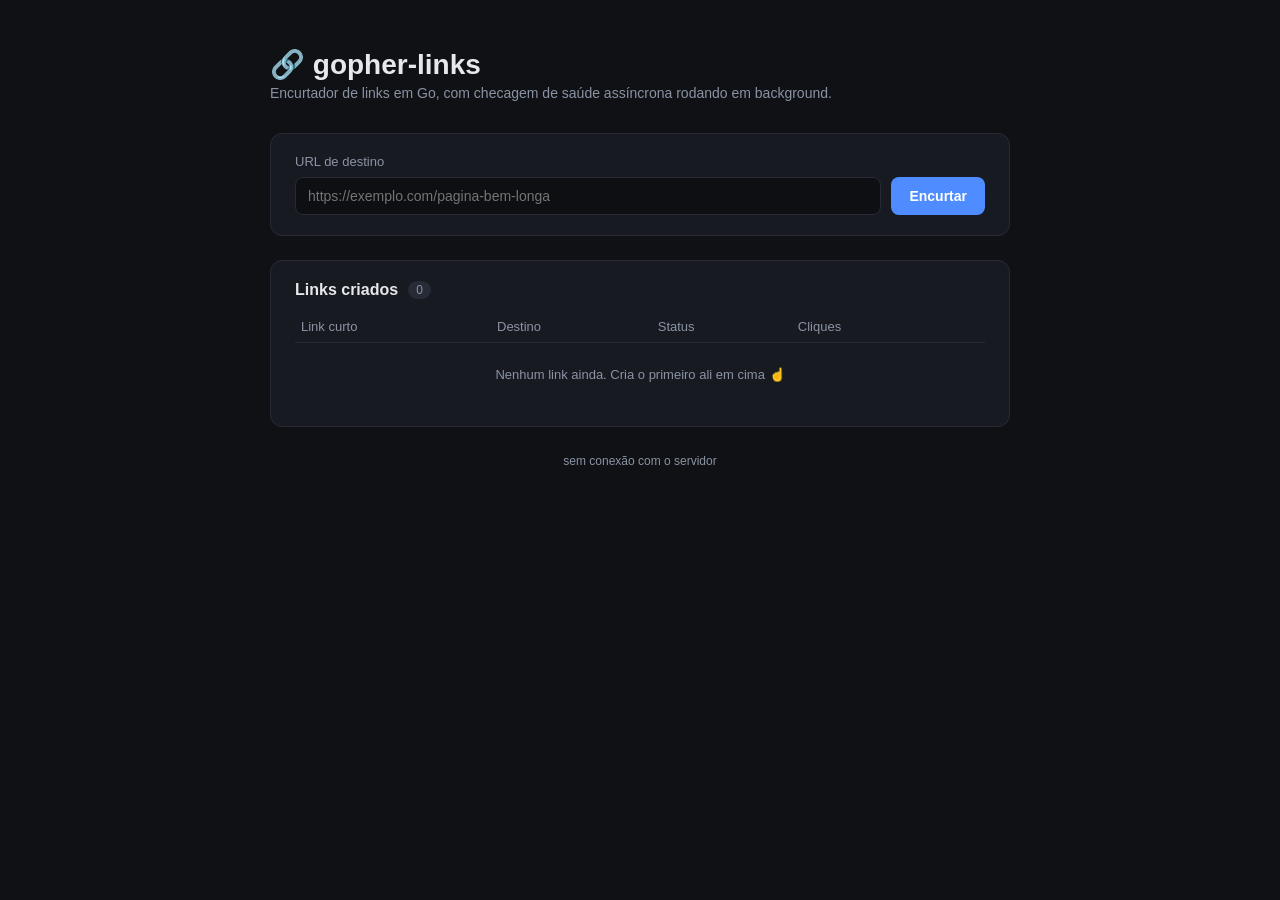
==== internal/webui/ui/index.html @ de7e9a8d "gopher-links: encurtador de links em Go com painel e checagem assincrona - API REST em net/http (rot" ====
<!DOCTYPE html>
<html lang="pt-br">
<head>
  <meta charset="UTF-8" />
  <meta name="viewport" content="width=device-width, initial-scale=1.0" />
  <title>gopher-links</title>
  <link rel="stylesheet" href="style.css" />
</head>
<body>
  <div class="wrap">
    <header>
      <h1>🔗 gopher-links</h1>
      <p class="subtitle">Encurtador de links em Go, com checagem de saúde assíncrona rodando em background.</p>
    </header>

    <form id="shorten-form" class="card">
      <label for="url-input">URL de destino</label>
      <div class="form-row">
        <input
          id="url-input"
          type="text"
          placeholder="https://exemplo.com/pagina-bem-longa"
          autocomplete="off"
          required
        />
        <button type="submit">Encurtar</button>
      </div>
      <p id="form-error" class="error hidden"></p>
    </form>

    <section class="card">
      <div class="section-header">
        <h2>Links criados</h2>
        <span id="link-count" class="badge-count">0</span>
      </div>
      <table>
        <thead>
          <tr>
            <th>Link curto</th>
            <th>Destino</th>
            <th>Status</th>
            <th>Cliques</th>
            <th></th>
          </tr>
        </thead>
        <tbody id="links-body">
          <tr id="empty-row">
            <td colspan="5" class="empty">Nenhum link ainda. Cria o primeiro ali em cima ☝️</td>
          </tr>
        </tbody>
      </table>
    </section>

    <footer>
      <span id="conn-status" class="conn-status">conectando...</span>
    </footer>
  </div>

  <script src="config.js"></script>
  <script src="app.js"></script>
</body>
</html>
---- internal/webui/ui/style.css ----
/* estilo simples, sem framework nenhum — só pra dar uma cara decente
   pro painel sem complicar o projeto com build step de CSS */

:root {
  --bg: #0f1115;
  --card: #171a21;
  --border: #262b36;
  --text: #e6e8ec;
  --muted: #8b93a3;
  --accent: #4f8cff;
  --green: #3ecf8e;
  --yellow: #e8b339;
  --red: #ef5757;
}

* {
  box-sizing: border-box;
}

body {
  margin: 0;
  background: var(--bg);
  color: var(--text);
  font-family: -apple-system, BlinkMacSystemFont, "Segoe UI", Roboto, sans-serif;
}

.wrap {
  max-width: 780px;
  margin: 0 auto;
  padding: 48px 20px 80px;
}

header h1 {
  margin: 0 0 4px;
  font-size: 28px;
}

.subtitle {
  color: var(--muted);
  margin: 0 0 32px;
  font-size: 14px;
}

.card {
  background: var(--card);
  border: 1px solid var(--border);
  border-radius: 12px;
  padding: 20px 24px;
  margin-bottom: 24px;
}

label {
  display: block;
  font-size: 13px;
  color: var(--muted);
  margin-bottom: 8px;
}

.form-row {
  display: flex;
  gap: 10px;
}

input[type="text"] {
  flex: 1;
  background: #0d0f13;
  border: 1px solid var(--border);
  border-radius: 8px;
  padding: 10px 12px;
  color: var(--text);
  font-size: 14px;
}

input[type="text"]:focus {
  outline: none;
  border-color: var(--accent);
}

button {
  background: var(--accent);
  color: white;
  border: none;
  border-radius: 8px;
  padding: 10px 18px;
  font-size: 14px;
  font-weight: 600;
  cursor: pointer;
}

button:hover {
  filter: brightness(1.1);
}

button:disabled {
  opacity: 0.6;
  cursor: default;
}

.error {
  color: var(--red);
  font-size: 13px;
  margin: 10px 0 0;
}

.hidden {
  display: none;
}

.section-header {
  display: flex;
  align-items: center;
  gap: 10px;
  margin-bottom: 12px;
}

.section-header h2 {
  font-size: 16px;
  margin: 0;
}

.badge-count {
  background: var(--border);
  color: var(--muted);
  font-size: 12px;
  padding: 2px 8px;
  border-radius: 999px;
}

table {
  width: 100%;
  border-collapse: collapse;
  font-size: 13px;
}

th {
  text-align: left;
  color: var(--muted);
  font-weight: 500;
  padding: 8px 6px;
  border-bottom: 1px solid var(--border);
}

td {
  padding: 10px 6px;
  border-bottom: 1px solid var(--border);
  vertical-align: middle;
}

tr:last-child td {
  border-bottom: none;
}

td.empty {
  color: var(--muted);
  text-align: center;
  padding: 24px 0;
}

a.short-link {
  color: var(--accent);
  text-decoration: none;
}

a.short-link:hover {
  text-decoration: underline;
}

.destination {
  color: var(--muted);
  max-width: 260px;
  overflow: hidden;
  text-overflow: ellipsis;
  white-space: nowrap;
  display: inline-block;
}

.status {
  display: inline-flex;
  align-items: center;
  gap: 6px;
  padding: 3px 10px;
  border-radius: 999px;
  font-size: 12px;
  font-weight: 600;
}

.status::before {
  content: "";
  width: 7px;
  height: 7px;
  border-radius: 50%;
}

.status.pending {
  background: rgba(232, 179, 57, 0.15);
  color: var(--yellow);
}
.status.pending::before {
  background: var(--yellow);
}

.status.healthy {
  background: rgba(62, 207, 142, 0.15);
  color: var(--green);
}
.status.healthy::before {
  background: var(--green);
}

.status.unhealthy {
  background: rgba(239, 87, 87, 0.15);
  color: var(--red);
}
.status.unhealthy::before {
  background: var(--red);
}

.copy-btn {
  background: transparent;
  border: 1px solid var(--border);
  color: var(--muted);
  padding: 4px 10px;
  font-size: 12px;
  border-radius: 6px;
}

.copy-btn:hover {
  border-color: var(--accent);
  color: var(--accent);
}

footer {
  text-align: center;
  margin-top: 8px;
}

.conn-status {
  font-size: 12px;
  color: var(--muted);
}
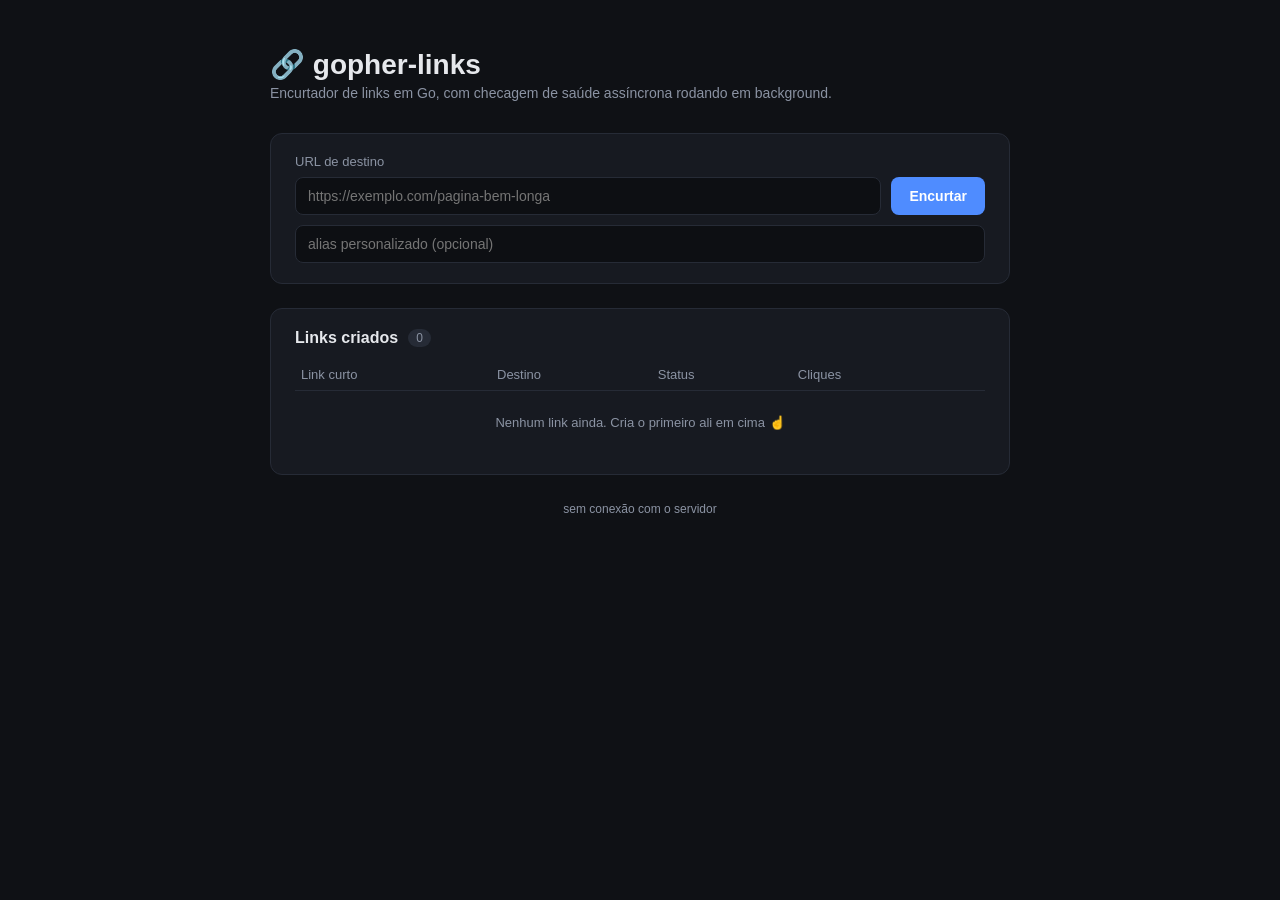
==== commit b70d8d68: "Adiciona alias personalizado, expiracao e rate limiting - alias opcional no POST /api/shorten (Creat" ====
--- a/internal/webui/ui/index.html
+++ b/internal/webui/ui/index.html
@@ -25,6 +25,13 @@
         />
         <button type="submit">Encurtar</button>
       </div>
+      <input
+        id="alias-input"
+        class="alias-input"
+        type="text"
+        placeholder="alias personalizado (opcional)"
+        autocomplete="off"
+      />
       <p id="form-error" class="error hidden"></p>
     </form>
 
--- a/internal/webui/ui/style.css
+++ b/internal/webui/ui/style.css
@@ -76,6 +76,11 @@
   border-color: var(--accent);
 }
 
+.alias-input {
+  margin-top: 10px;
+  width: 100%;
+}
+
 button {
   background: var(--accent);
   color: white;
@@ -229,6 +234,11 @@
   color: var(--accent);
 }
 
+.copy-btn.copied {
+  border-color: var(--green);
+  color: var(--green);
+}
+
 footer {
   text-align: center;
   margin-top: 8px;
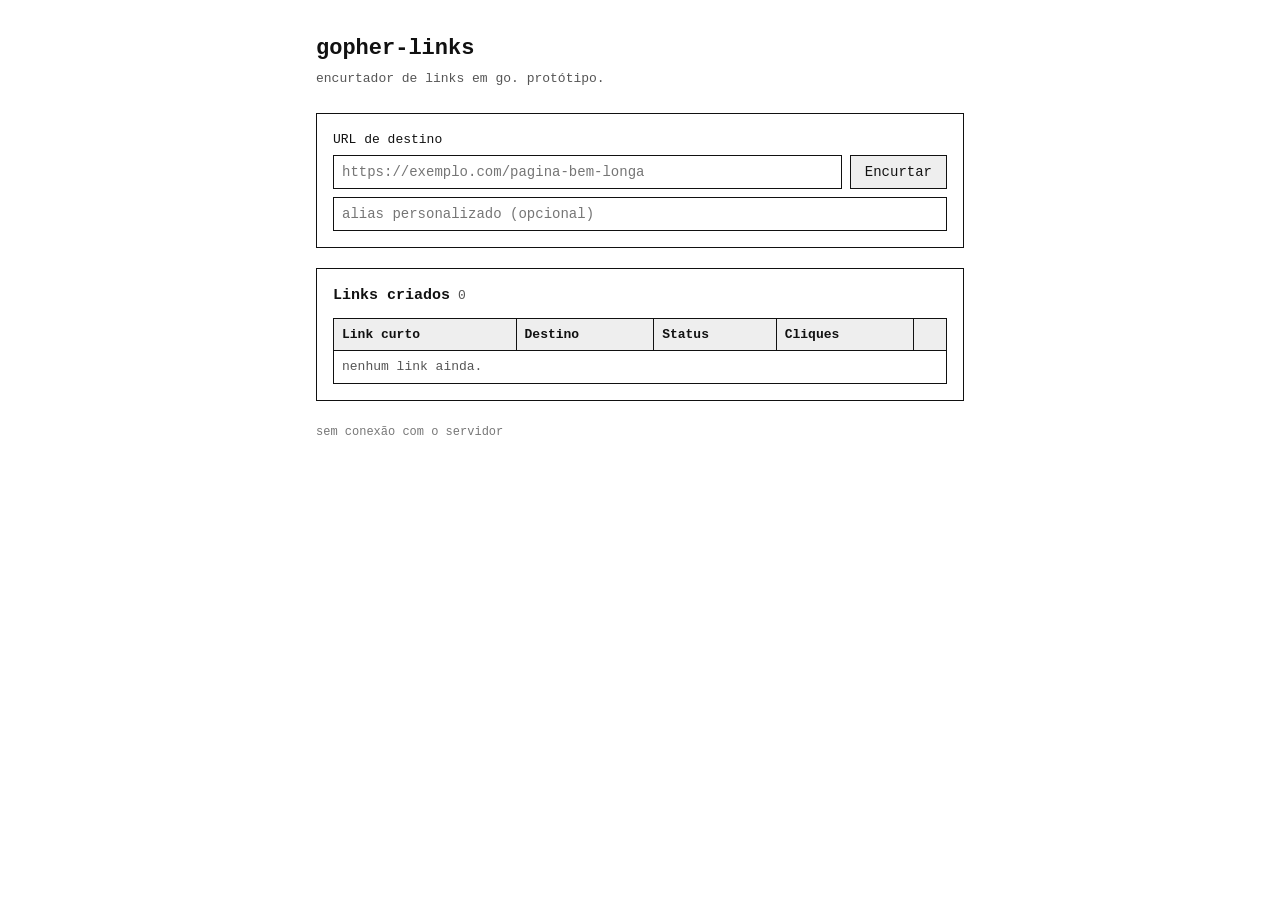
==== commit 03e942ed: "Redesenha o painel com visual simples de prototipo" ====
--- a/internal/webui/ui/index.html
+++ b/internal/webui/ui/index.html
@@ -9,8 +9,8 @@
 <body>
   <div class="wrap">
     <header>
-      <h1>🔗 gopher-links</h1>
-      <p class="subtitle">Encurtador de links em Go, com checagem de saúde assíncrona rodando em background.</p>
+      <h1>gopher-links</h1>
+      <p class="subtitle">encurtador de links em go. protótipo.</p>
     </header>
 
     <form id="shorten-form" class="card">
@@ -52,7 +52,7 @@
         </thead>
         <tbody id="links-body">
           <tr id="empty-row">
-            <td colspan="5" class="empty">Nenhum link ainda. Cria o primeiro ali em cima ☝️</td>
+            <td colspan="5" class="empty">nenhum link ainda.</td>
           </tr>
         </tbody>
       </table>
--- a/internal/webui/ui/style.css
+++ b/internal/webui/ui/style.css
@@ -1,17 +1,5 @@
-/* estilo simples, sem framework nenhum — só pra dar uma cara decente
-   pro painel sem complicar o projeto com build step de CSS */
-
-:root {
-  --bg: #0f1115;
-  --card: #171a21;
-  --border: #262b36;
-  --text: #e6e8ec;
-  --muted: #8b93a3;
-  --accent: #4f8cff;
-  --green: #3ecf8e;
-  --yellow: #e8b339;
-  --red: #ef5757;
-}
+/* visual simples, meio "protótipo": fonte monoespaçada, cantos retos,
+   bordas finas, fundo branco. sem gradiente, sombra ou arredondado. */
 
 * {
   box-sizing: border-box;
@@ -19,92 +7,95 @@
 
 body {
   margin: 0;
-  background: var(--bg);
-  color: var(--text);
-  font-family: -apple-system, BlinkMacSystemFont, "Segoe UI", Roboto, sans-serif;
+  background: #ffffff;
+  color: #111111;
+  font-family: "Courier New", Courier, monospace;
+  font-size: 14px;
+  line-height: 1.5;
 }
 
 .wrap {
-  max-width: 780px;
+  max-width: 680px;
   margin: 0 auto;
-  padding: 48px 20px 80px;
+  padding: 32px 16px 64px;
 }
 
 header h1 {
   margin: 0 0 4px;
-  font-size: 28px;
+  font-size: 22px;
+  font-weight: bold;
 }
 
 .subtitle {
-  color: var(--muted);
-  margin: 0 0 32px;
-  font-size: 14px;
+  margin: 0 0 24px;
+  color: #555555;
+  font-size: 13px;
 }
 
 .card {
-  background: var(--card);
-  border: 1px solid var(--border);
-  border-radius: 12px;
-  padding: 20px 24px;
-  margin-bottom: 24px;
+  border: 1px solid #111111;
+  padding: 16px;
+  margin-bottom: 20px;
+  background: #ffffff;
 }
 
 label {
   display: block;
   font-size: 13px;
-  color: var(--muted);
-  margin-bottom: 8px;
+  margin-bottom: 6px;
 }
 
 .form-row {
   display: flex;
-  gap: 10px;
+  gap: 8px;
 }
 
 input[type="text"] {
   flex: 1;
-  background: #0d0f13;
-  border: 1px solid var(--border);
-  border-radius: 8px;
-  padding: 10px 12px;
-  color: var(--text);
+  border: 1px solid #111111;
+  border-radius: 0;
+  padding: 8px;
+  font-family: inherit;
   font-size: 14px;
+  background: #ffffff;
+  color: #111111;
 }
 
 input[type="text"]:focus {
-  outline: none;
-  border-color: var(--accent);
+  outline: 2px solid #111111;
+  outline-offset: -1px;
 }
 
 .alias-input {
-  margin-top: 10px;
+  margin-top: 8px;
   width: 100%;
 }
 
 button {
-  background: var(--accent);
-  color: white;
-  border: none;
-  border-radius: 8px;
-  padding: 10px 18px;
+  border: 1px solid #111111;
+  border-radius: 0;
+  background: #eeeeee;
+  color: #111111;
+  padding: 8px 14px;
+  font-family: inherit;
   font-size: 14px;
-  font-weight: 600;
   cursor: pointer;
 }
 
 button:hover {
-  filter: brightness(1.1);
+  background: #111111;
+  color: #ffffff;
 }
 
 button:disabled {
-  opacity: 0.6;
+  opacity: 0.5;
   cursor: default;
 }
 
 .error {
-  color: var(--red);
+  color: #bb0000;
   font-size: 13px;
-  margin: 10px 0 0;
+  margin: 8px 0 0;
 }
 
 .hidden {
@@ -113,22 +104,19 @@
 
 .section-header {
   display: flex;
-  align-items: center;
-  gap: 10px;
-  margin-bottom: 12px;
+  align-items: baseline;
+  gap: 8px;
+  margin-bottom: 10px;
 }
 
 .section-header h2 {
-  font-size: 16px;
+  font-size: 15px;
   margin: 0;
 }
 
 .badge-count {
-  background: var(--border);
-  color: var(--muted);
-  font-size: 12px;
-  padding: 2px 8px;
-  border-radius: 999px;
+  font-size: 13px;
+  color: #555555;
 }
 
 table {
@@ -137,114 +125,70 @@
   font-size: 13px;
 }
 
-th {
+th,
+td {
+  border: 1px solid #111111;
+  padding: 6px 8px;
   text-align: left;
-  color: var(--muted);
-  font-weight: 500;
-  padding: 8px 6px;
-  border-bottom: 1px solid var(--border);
+  vertical-align: top;
 }
 
-td {
-  padding: 10px 6px;
-  border-bottom: 1px solid var(--border);
-  vertical-align: middle;
-}
-
-tr:last-child td {
-  border-bottom: none;
+th {
+  background: #eeeeee;
+  font-weight: bold;
 }
 
 td.empty {
-  color: var(--muted);
-  text-align: center;
-  padding: 24px 0;
+  color: #555555;
+  text-align: left;
 }
 
 a.short-link {
-  color: var(--accent);
-  text-decoration: none;
-}
-
-a.short-link:hover {
+  color: #0000aa;
   text-decoration: underline;
 }
 
 .destination {
-  color: var(--muted);
-  max-width: 260px;
+  display: inline-block;
+  max-width: 240px;
   overflow: hidden;
   text-overflow: ellipsis;
   white-space: nowrap;
-  display: inline-block;
+  vertical-align: bottom;
 }
 
+/* status como texto simples, sem pílula nem bolinha */
 .status {
-  display: inline-flex;
-  align-items: center;
-  gap: 6px;
-  padding: 3px 10px;
-  border-radius: 999px;
-  font-size: 12px;
-  font-weight: 600;
+  font-size: 13px;
 }
 
-.status::before {
-  content: "";
-  width: 7px;
-  height: 7px;
-  border-radius: 50%;
+.status.healthy {
+  color: #007700;
+}
+
+.status.unhealthy {
+  color: #bb0000;
 }
 
 .status.pending {
-  background: rgba(232, 179, 57, 0.15);
-  color: var(--yellow);
-}
-.status.pending::before {
-  background: var(--yellow);
-}
-
-.status.healthy {
-  background: rgba(62, 207, 142, 0.15);
-  color: var(--green);
-}
-.status.healthy::before {
-  background: var(--green);
-}
-
-.status.unhealthy {
-  background: rgba(239, 87, 87, 0.15);
-  color: var(--red);
-}
-.status.unhealthy::before {
-  background: var(--red);
+  color: #777777;
 }
 
 .copy-btn {
-  background: transparent;
-  border: 1px solid var(--border);
-  color: var(--muted);
-  padding: 4px 10px;
+  padding: 3px 8px;
   font-size: 12px;
-  border-radius: 6px;
-}
-
-.copy-btn:hover {
-  border-color: var(--accent);
-  color: var(--accent);
 }
 
 .copy-btn.copied {
-  border-color: var(--green);
-  color: var(--green);
+  background: #111111;
+  color: #ffffff;
 }
 
 footer {
-  text-align: center;
   margin-top: 8px;
 }
 
 .conn-status {
   font-size: 12px;
-  color: var(--muted);
+  color: #777777;
 }
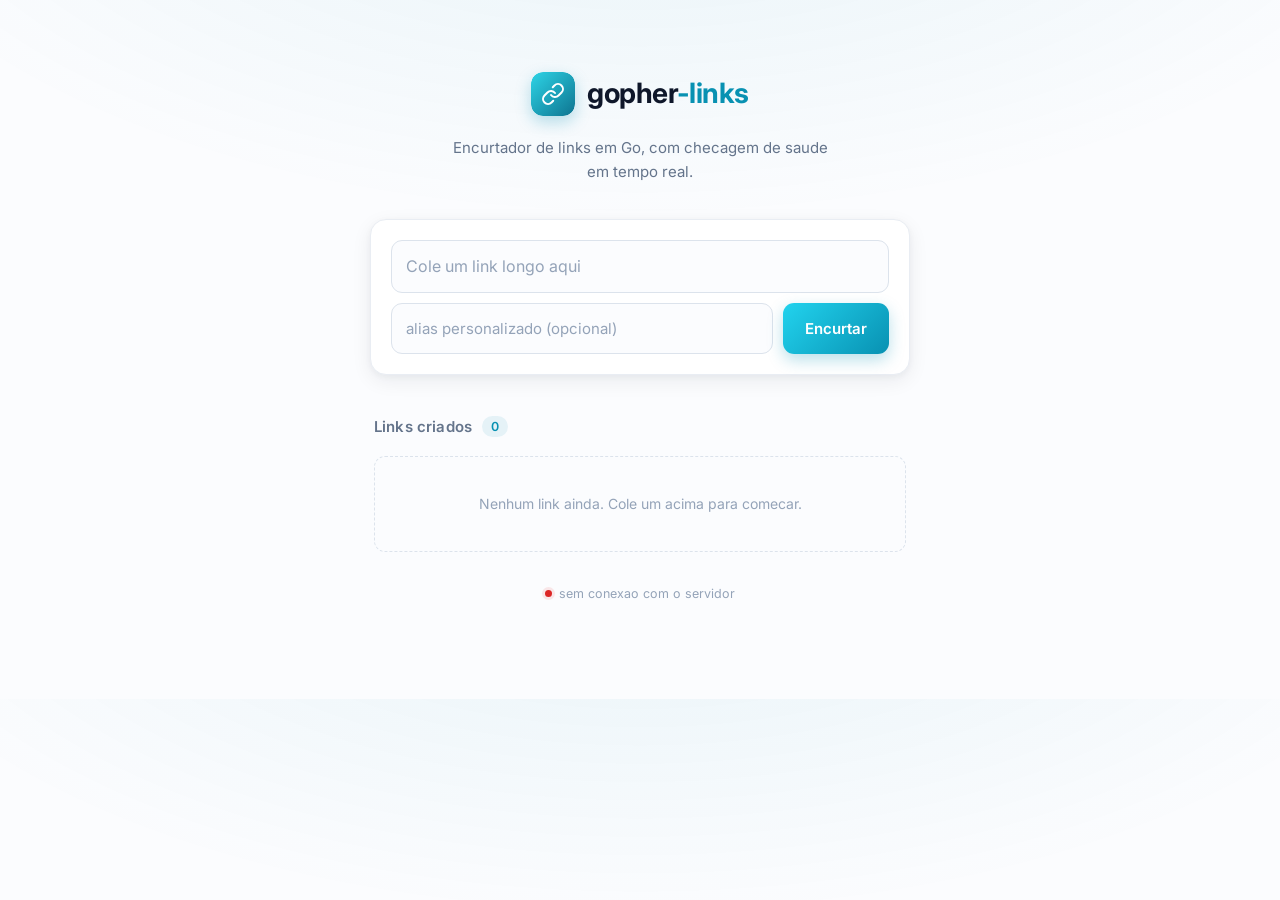
==== commit 8fe7111b: "Redesenha o painel com visual minimalista premium (logo, Inter, animacoes)" ====
--- a/internal/webui/ui/index.html
+++ b/internal/webui/ui/index.html
@@ -4,64 +4,72 @@
   <meta charset="UTF-8" />
   <meta name="viewport" content="width=device-width, initial-scale=1.0" />
   <title>gopher-links</title>
+  <meta name="description" content="Encurtador de links em Go com checagem de saude em tempo real." />
+  <link rel="preconnect" href="https://fonts.googleapis.com" />
+  <link rel="preconnect" href="https://fonts.gstatic.com" crossorigin />
+  <link href="https://fonts.googleapis.com/css2?family=Inter:wght@400;500;600;700&display=swap" rel="stylesheet" />
   <link rel="stylesheet" href="style.css" />
 </head>
 <body>
-  <div class="wrap">
-    <header>
-      <h1>gopher-links</h1>
-      <p class="subtitle">encurtador de links em go. protótipo.</p>
+  <main class="wrap">
+    <header class="hero">
+      <div class="brand">
+        <svg class="logo" width="44" height="44" viewBox="0 0 44 44" fill="none" xmlns="http://www.w3.org/2000/svg" aria-hidden="true">
+          <rect width="44" height="44" rx="12" fill="url(#lg)" />
+          <g transform="translate(10 10)" stroke="#ffffff" stroke-width="2" stroke-linecap="round" stroke-linejoin="round">
+            <path d="M10 13a5 5 0 0 0 7.54.54l3-3a5 5 0 0 0-7.07-7.07l-1.72 1.71" />
+            <path d="M14 11a5 5 0 0 0-7.54-.54l-3 3a5 5 0 0 0 7.07 7.07l1.71-1.71" />
+          </g>
+          <defs>
+            <linearGradient id="lg" x1="0" y1="0" x2="44" y2="44" gradientUnits="userSpaceOnUse">
+              <stop stop-color="#2DD4E6" />
+              <stop offset="1" stop-color="#0E7490" />
+            </linearGradient>
+          </defs>
+        </svg>
+        <span class="wordmark">gopher<span class="wordmark-accent">-links</span></span>
+      </div>
+      <p class="subtitle">Encurtador de links em Go, com checagem de saude em tempo real.</p>
     </header>
 
     <form id="shorten-form" class="card">
-      <label for="url-input">URL de destino</label>
-      <div class="form-row">
+      <input
+        id="url-input"
+        class="input input-url"
+        type="url"
+        placeholder="Cole um link longo aqui"
+        autocomplete="off"
+        required
+      />
+      <div class="field-row">
         <input
-          id="url-input"
+          id="alias-input"
+          class="input input-alias"
           type="text"
-          placeholder="https://exemplo.com/pagina-bem-longa"
+          placeholder="alias personalizado (opcional)"
           autocomplete="off"
-          required
         />
-        <button type="submit">Encurtar</button>
+        <button type="submit" class="btn-primary">
+          <span class="btn-label">Encurtar</span>
+          <span class="spinner" aria-hidden="true"></span>
+        </button>
       </div>
-      <input
-        id="alias-input"
-        class="alias-input"
-        type="text"
-        placeholder="alias personalizado (opcional)"
-        autocomplete="off"
-      />
       <p id="form-error" class="error hidden"></p>
     </form>
 
-    <section class="card">
-      <div class="section-header">
+    <section class="results">
+      <div class="results-head">
         <h2>Links criados</h2>
-        <span id="link-count" class="badge-count">0</span>
+        <span id="link-count" class="count">0</span>
       </div>
-      <table>
-        <thead>
-          <tr>
-            <th>Link curto</th>
-            <th>Destino</th>
-            <th>Status</th>
-            <th>Cliques</th>
-            <th></th>
-          </tr>
-        </thead>
-        <tbody id="links-body">
-          <tr id="empty-row">
-            <td colspan="5" class="empty">nenhum link ainda.</td>
-          </tr>
-        </tbody>
-      </table>
+      <div id="links-list" class="links-list"></div>
+      <p id="empty-state" class="empty">Nenhum link ainda. Cole um acima para comecar.</p>
     </section>
 
     <footer>
       <span id="conn-status" class="conn-status">conectando...</span>
     </footer>
-  </div>
+  </main>
 
   <script src="config.js"></script>
   <script src="app.js"></script>
--- a/internal/webui/ui/style.css
+++ b/internal/webui/ui/style.css
@@ -1,194 +1,505 @@
-/* visual simples, meio "protótipo": fonte monoespaçada, cantos retos,
-   bordas finas, fundo branco. sem gradiente, sombra ou arredondado. */
+/* gopher-links - visual minimalista e premium.
+   tokens em :root, com modo escuro automatico via prefers-color-scheme. */
+
+:root {
+  --bg: #fbfcfe;
+  --surface: #ffffff;
+  --surface-hover: #f7f9fc;
+  --text: #0f172a;
+  --muted: #64748b;
+  --faint: #94a3b8;
+  --border: #e9edf3;
+  --border-strong: #dce3ec;
+
+  --accent: #0891b2;
+  --accent-2: #22d3ee;
+  --accent-ink: #0e7490;
+  --accent-soft: rgba(8, 145, 178, 0.09);
+
+  --green: #15a34a;
+  --green-soft: rgba(21, 163, 74, 0.11);
+  --amber: #d97706;
+  --amber-soft: rgba(217, 119, 6, 0.13);
+  --red: #dc2626;
+  --red-soft: rgba(220, 38, 38, 0.1);
+
+  --shadow-sm: 0 1px 2px rgba(15, 23, 42, 0.04), 0 1px 3px rgba(15, 23, 42, 0.05);
+  --shadow-md: 0 6px 20px rgba(15, 23, 42, 0.07), 0 2px 6px rgba(15, 23, 42, 0.04);
+  --shadow-accent: 0 6px 16px rgba(8, 145, 178, 0.28);
+  --ring: 0 0 0 4px rgba(8, 145, 178, 0.14);
+
+  --radius: 16px;
+  --radius-sm: 11px;
+  --radius-pill: 999px;
+}
+
+@media (prefers-color-scheme: dark) {
+  :root {
+    --bg: #0a0e13;
+    --surface: #121820;
+    --surface-hover: #161d27;
+    --text: #e8edf3;
+    --muted: #96a2b2;
+    --faint: #5f6b7a;
+    --border: #1d2630;
+    --border-strong: #2a3542;
+
+    --accent: #22d3ee;
+    --accent-2: #38e0f5;
+    --accent-ink: #7fe9f8;
+    --accent-soft: rgba(34, 211, 238, 0.12);
+
+    --green: #4ade80;
+    --green-soft: rgba(74, 222, 128, 0.13);
+    --amber: #fbbf24;
+    --amber-soft: rgba(251, 191, 36, 0.14);
+    --red: #f87171;
+    --red-soft: rgba(248, 113, 113, 0.13);
+
+    --shadow-sm: 0 1px 2px rgba(0, 0, 0, 0.4);
+    --shadow-md: 0 10px 30px rgba(0, 0, 0, 0.45);
+    --shadow-accent: 0 6px 18px rgba(34, 211, 238, 0.22);
+    --ring: 0 0 0 4px rgba(34, 211, 238, 0.18);
+  }
+}
 
 * {
   box-sizing: border-box;
 }
 
+html {
+  -webkit-text-size-adjust: 100%;
+}
+
 body {
   margin: 0;
-  background: #ffffff;
-  color: #111111;
-  font-family: "Courier New", Courier, monospace;
-  font-size: 14px;
-  line-height: 1.5;
+  background:
+    radial-gradient(1200px 600px at 50% -200px, var(--accent-soft), transparent 70%),
+    var(--bg);
+  color: var(--text);
+  font-family: "Inter", -apple-system, BlinkMacSystemFont, "Segoe UI", Roboto, sans-serif;
+  font-size: 15px;
+  line-height: 1.55;
+  -webkit-font-smoothing: antialiased;
+  text-rendering: optimizeLegibility;
 }
 
 .wrap {
-  max-width: 680px;
+  max-width: 580px;
   margin: 0 auto;
-  padding: 32px 16px 64px;
-}
-
-header h1 {
-  margin: 0 0 4px;
-  font-size: 22px;
-  font-weight: bold;
+  padding: 72px 20px 96px;
+}
+
+/* ---------- hero ---------- */
+.hero {
+  text-align: center;
+  margin-bottom: 36px;
+}
+
+.brand {
+  display: inline-flex;
+  align-items: center;
+  gap: 12px;
+  animation: rise 0.6s cubic-bezier(0.2, 0.7, 0.2, 1) both;
+}
+
+.logo {
+  display: block;
+  border-radius: 12px;
+  box-shadow: var(--shadow-accent);
+}
+
+.wordmark {
+  font-size: 28px;
+  font-weight: 700;
+  letter-spacing: -0.02em;
+}
+
+.wordmark-accent {
+  color: var(--accent);
 }
 
 .subtitle {
-  margin: 0 0 24px;
-  color: #555555;
-  font-size: 13px;
-}
-
+  margin: 14px auto 0;
+  max-width: 400px;
+  color: var(--muted);
+  font-size: 15px;
+  animation: rise 0.6s cubic-bezier(0.2, 0.7, 0.2, 1) 0.06s both;
+}
+
+/* ---------- card / form ---------- */
 .card {
-  border: 1px solid #111111;
-  padding: 16px;
-  margin-bottom: 20px;
-  background: #ffffff;
-}
-
-label {
+  background: var(--surface);
+  border: 1px solid var(--border);
+  border-radius: var(--radius);
+  box-shadow: var(--shadow-md);
+  padding: 20px;
+  margin-bottom: 40px;
+  animation: rise 0.6s cubic-bezier(0.2, 0.7, 0.2, 1) 0.12s both;
+}
+
+.input {
+  width: 100%;
+  border: 1px solid var(--border-strong);
+  border-radius: var(--radius-sm);
+  padding: 13px 14px;
+  font: inherit;
+  color: var(--text);
+  background: var(--bg);
+  transition: border-color 0.18s ease, box-shadow 0.18s ease, background 0.18s ease;
+}
+
+.input::placeholder {
+  color: var(--faint);
+}
+
+.input:focus {
+  outline: none;
+  border-color: var(--accent);
+  box-shadow: var(--ring);
+  background: var(--surface);
+}
+
+.input-url {
+  font-size: 16px;
+}
+
+.field-row {
+  display: flex;
+  gap: 10px;
+  margin-top: 10px;
+}
+
+.input-alias {
+  flex: 1;
+  min-width: 0;
+}
+
+/* ---------- button ---------- */
+.btn-primary {
+  flex-shrink: 0;
+  position: relative;
+  border: none;
+  border-radius: var(--radius-sm);
+  padding: 0 22px;
+  min-height: 46px;
+  color: #fff;
+  font: inherit;
+  font-weight: 600;
+  cursor: pointer;
+  background: linear-gradient(135deg, var(--accent-2), var(--accent));
+  box-shadow: var(--shadow-accent);
+  transition: transform 0.16s ease, box-shadow 0.16s ease, filter 0.16s ease;
+}
+
+.btn-primary:hover {
+  transform: translateY(-1px);
+  filter: brightness(1.05);
+  box-shadow: 0 10px 22px rgba(8, 145, 178, 0.34);
+}
+
+.btn-primary:active {
+  transform: translateY(0);
+}
+
+.btn-primary:disabled {
+  cursor: default;
+  filter: grayscale(0.2) brightness(0.98);
+  box-shadow: none;
+}
+
+.btn-primary.loading .btn-label {
+  visibility: hidden;
+}
+
+.spinner {
+  display: none;
+  position: absolute;
+  top: 50%;
+  left: 50%;
+  width: 18px;
+  height: 18px;
+  margin: -9px 0 0 -9px;
+  border: 2px solid rgba(255, 255, 255, 0.45);
+  border-top-color: #fff;
+  border-radius: 50%;
+  animation: spin 0.6s linear infinite;
+}
+
+.btn-primary.loading .spinner {
   display: block;
-  font-size: 13px;
-  margin-bottom: 6px;
-}
-
-.form-row {
-  display: flex;
-  gap: 8px;
-}
-
-input[type="text"] {
-  flex: 1;
-  border: 1px solid #111111;
-  border-radius: 0;
-  padding: 8px;
-  font-family: inherit;
-  font-size: 14px;
-  background: #ffffff;
-  color: #111111;
-}
-
-input[type="text"]:focus {
-  outline: 2px solid #111111;
-  outline-offset: -1px;
-}
-
-.alias-input {
-  margin-top: 8px;
-  width: 100%;
-}
-
-button {
-  border: 1px solid #111111;
-  border-radius: 0;
-  background: #eeeeee;
-  color: #111111;
-  padding: 8px 14px;
-  font-family: inherit;
-  font-size: 14px;
-  cursor: pointer;
-}
-
-button:hover {
-  background: #111111;
-  color: #ffffff;
-}
-
-button:disabled {
-  opacity: 0.5;
-  cursor: default;
 }
 
 .error {
-  color: #bb0000;
-  font-size: 13px;
-  margin: 8px 0 0;
+  margin: 12px 2px 0;
+  color: var(--red);
+  font-size: 13.5px;
 }
 
 .hidden {
   display: none;
 }
 
-.section-header {
+/* ---------- results ---------- */
+.results {
+  animation: rise 0.6s cubic-bezier(0.2, 0.7, 0.2, 1) 0.18s both;
+}
+
+.results-head {
   display: flex;
-  align-items: baseline;
+  align-items: center;
+  gap: 10px;
+  margin: 0 4px 14px;
+}
+
+.results-head h2 {
+  margin: 0;
+  font-size: 15px;
+  font-weight: 600;
+  color: var(--muted);
+  letter-spacing: 0.01em;
+}
+
+.count {
+  min-width: 22px;
+  padding: 1px 9px;
+  border-radius: var(--radius-pill);
+  background: var(--accent-soft);
+  color: var(--accent);
+  font-size: 12.5px;
+  font-weight: 600;
+  text-align: center;
+}
+
+.links-list {
+  display: flex;
+  flex-direction: column;
   gap: 8px;
-  margin-bottom: 10px;
-}
-
-.section-header h2 {
-  font-size: 15px;
-  margin: 0;
-}
-
-.badge-count {
-  font-size: 13px;
-  color: #555555;
-}
-
-table {
-  width: 100%;
-  border-collapse: collapse;
-  font-size: 13px;
-}
-
-th,
-td {
-  border: 1px solid #111111;
-  padding: 6px 8px;
-  text-align: left;
-  vertical-align: top;
-}
-
-th {
-  background: #eeeeee;
-  font-weight: bold;
-}
-
-td.empty {
-  color: #555555;
-  text-align: left;
-}
-
-a.short-link {
-  color: #0000aa;
-  text-decoration: underline;
-}
-
-.destination {
-  display: inline-block;
-  max-width: 240px;
+}
+
+.link-item {
+  display: flex;
+  align-items: center;
+  justify-content: space-between;
+  gap: 14px;
+  flex-wrap: wrap;
+  padding: 14px 16px;
+  background: var(--surface);
+  border: 1px solid var(--border);
+  border-radius: var(--radius-sm);
+  box-shadow: var(--shadow-sm);
+  transition: border-color 0.18s ease, box-shadow 0.18s ease, transform 0.18s ease;
+}
+
+.link-item:hover {
+  border-color: var(--border-strong);
+  box-shadow: var(--shadow-md);
+}
+
+.link-item.enter {
+  animation: rise 0.4s cubic-bezier(0.2, 0.7, 0.2, 1) both;
+}
+
+.li-left {
+  min-width: 0;
+  flex: 1 1 240px;
+  display: flex;
+  flex-direction: column;
+  gap: 2px;
+}
+
+.li-code {
+  font-weight: 600;
+  font-size: 14.5px;
+  color: var(--accent);
+  text-decoration: none;
+  white-space: nowrap;
   overflow: hidden;
   text-overflow: ellipsis;
+}
+
+.li-code:hover {
+  text-decoration: underline;
+}
+
+.li-dest {
+  font-size: 13px;
+  color: var(--faint);
   white-space: nowrap;
-  vertical-align: bottom;
-}
-
-/* status como texto simples, sem pílula nem bolinha */
+  overflow: hidden;
+  text-overflow: ellipsis;
+}
+
+.li-right {
+  display: flex;
+  align-items: center;
+  gap: 14px;
+}
+
+/* status */
 .status {
-  font-size: 13px;
-}
-
-.status.healthy {
-  color: #007700;
-}
-
-.status.unhealthy {
-  color: #bb0000;
-}
-
-.status.pending {
-  color: #777777;
-}
-
+  display: inline-flex;
+  align-items: center;
+  gap: 6px;
+  padding: 4px 10px;
+  border-radius: var(--radius-pill);
+  font-size: 12px;
+  font-weight: 600;
+  white-space: nowrap;
+}
+
+.status .dot {
+  width: 6px;
+  height: 6px;
+  border-radius: 50%;
+  background: currentColor;
+}
+
+.status-healthy {
+  color: var(--green);
+  background: var(--green-soft);
+}
+
+.status-unhealthy {
+  color: var(--red);
+  background: var(--red-soft);
+}
+
+.status-pending {
+  color: var(--amber);
+  background: var(--amber-soft);
+}
+
+.status-pending .dot {
+  animation: pulse 1.1s ease-in-out infinite;
+}
+
+.li-hits {
+  font-size: 12.5px;
+  color: var(--muted);
+  white-space: nowrap;
+}
+
+.li-hits strong {
+  color: var(--text);
+  font-weight: 600;
+}
+
+/* copy button */
 .copy-btn {
-  padding: 3px 8px;
-  font-size: 12px;
+  border: 1px solid var(--border-strong);
+  border-radius: 8px;
+  background: var(--surface);
+  color: var(--muted);
+  padding: 6px 12px;
+  font: inherit;
+  font-size: 12.5px;
+  font-weight: 500;
+  cursor: pointer;
+  transition: all 0.16s ease;
+}
+
+.copy-btn:hover {
+  border-color: var(--accent);
+  color: var(--accent);
 }
 
 .copy-btn.copied {
-  background: #111111;
-  color: #ffffff;
-}
-
+  border-color: var(--green);
+  color: var(--green);
+  background: var(--green-soft);
+}
+
+.empty {
+  margin: 4px;
+  padding: 36px 16px;
+  text-align: center;
+  color: var(--faint);
+  font-size: 14px;
+  border: 1px dashed var(--border-strong);
+  border-radius: var(--radius-sm);
+}
+
+/* ---------- footer ---------- */
 footer {
-  margin-top: 8px;
+  margin-top: 28px;
+  text-align: center;
 }
 
 .conn-status {
-  font-size: 12px;
-  color: #777777;
-}
+  display: inline-flex;
+  align-items: center;
+  gap: 7px;
+  font-size: 12.5px;
+  color: var(--faint);
+}
+
+.conn-status::before {
+  content: "";
+  width: 7px;
+  height: 7px;
+  border-radius: 50%;
+  background: var(--green);
+  box-shadow: 0 0 0 3px var(--green-soft);
+}
+
+.conn-status.offline::before {
+  background: var(--red);
+  box-shadow: 0 0 0 3px var(--red-soft);
+}
+
+/* ---------- animations ---------- */
+@keyframes rise {
+  from {
+    opacity: 0;
+    transform: translateY(10px);
+  }
+  to {
+    opacity: 1;
+    transform: none;
+  }
+}
+
+@keyframes spin {
+  to {
+    transform: rotate(360deg);
+  }
+}
+
+@keyframes pulse {
+  0%, 100% {
+    opacity: 1;
+  }
+  50% {
+    opacity: 0.35;
+  }
+}
+
+@media (prefers-reduced-motion: reduce) {
+  * {
+    animation-duration: 0.001ms !important;
+    animation-iteration-count: 1 !important;
+    transition-duration: 0.001ms !important;
+  }
+}
+
+/* ---------- small screens ---------- */
+@media (max-width: 460px) {
+  .wrap {
+    padding: 48px 16px 72px;
+  }
+  .field-row {
+    flex-direction: column;
+  }
+  .btn-primary {
+    min-height: 48px;
+    padding: 12px;
+  }
+  .link-item {
+    align-items: flex-start;
+  }
+  .li-right {
+    width: 100%;
+    justify-content: space-between;
+  }
+}
